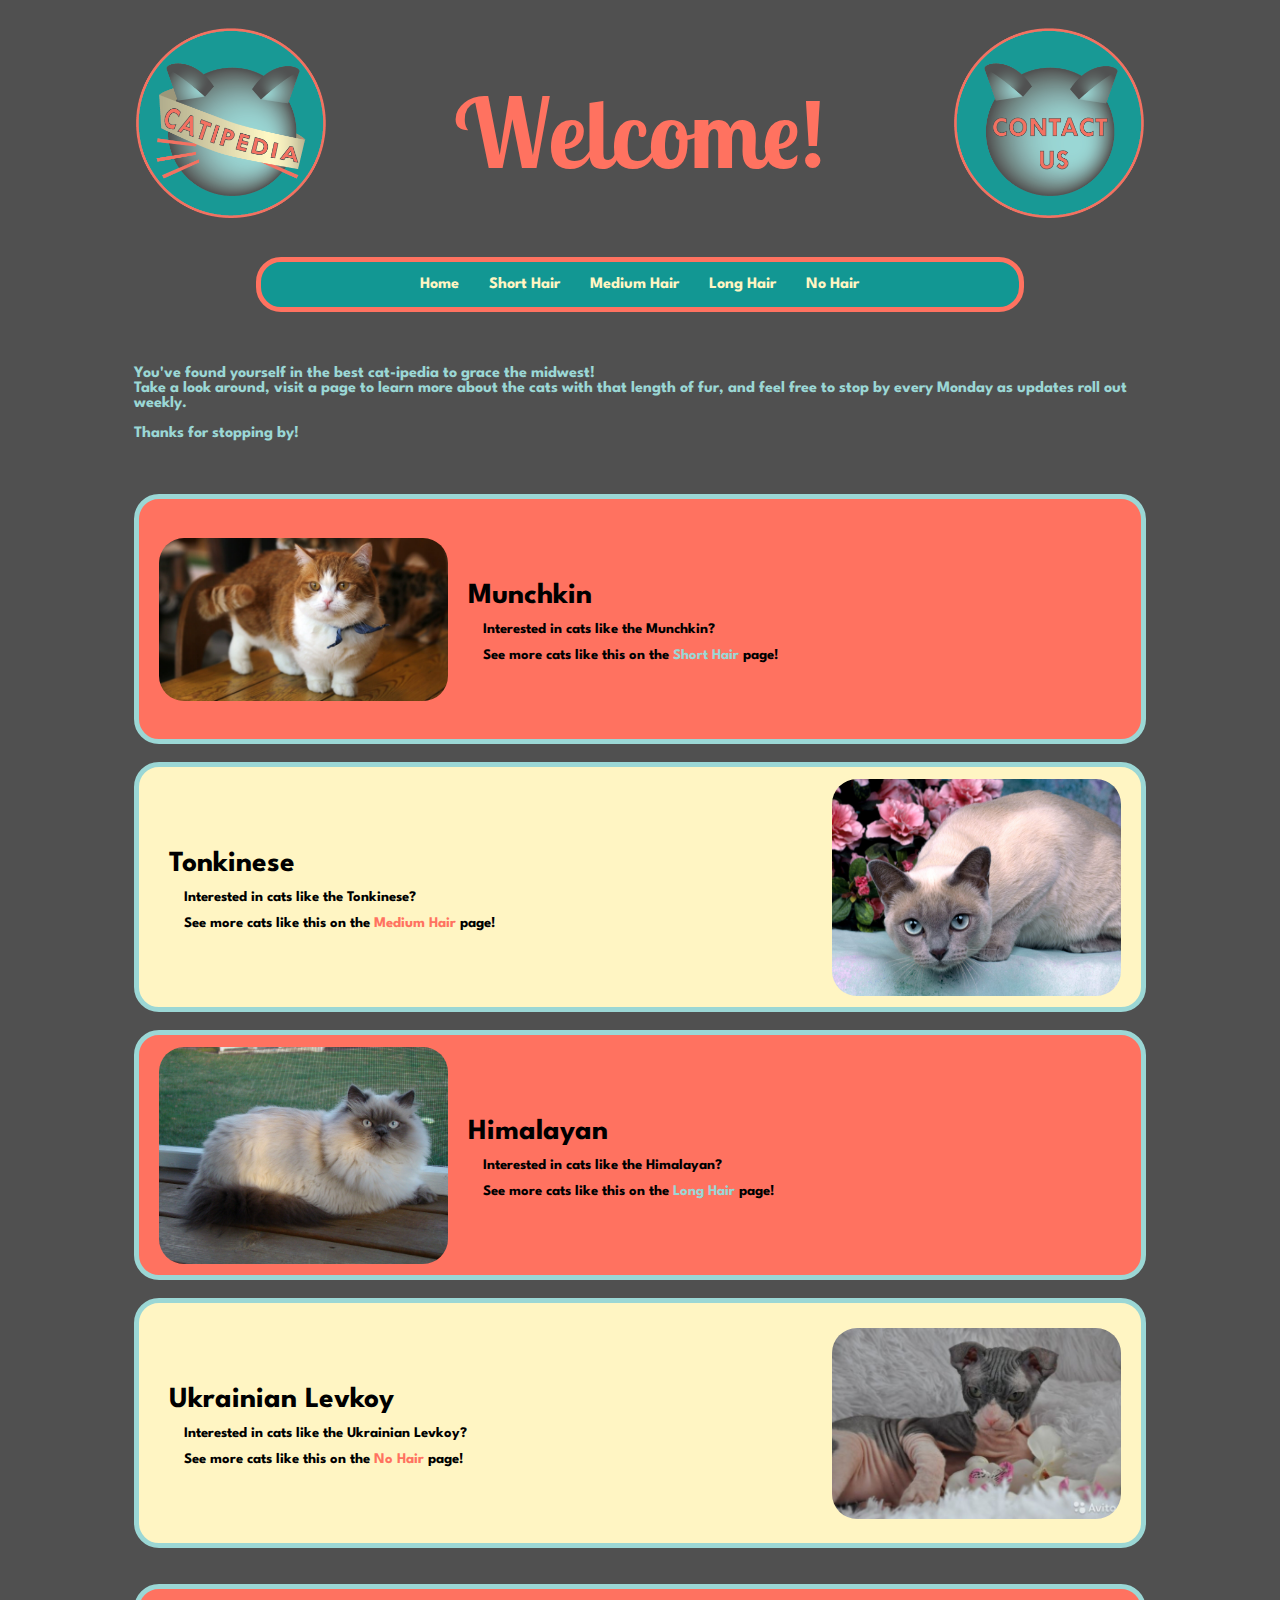
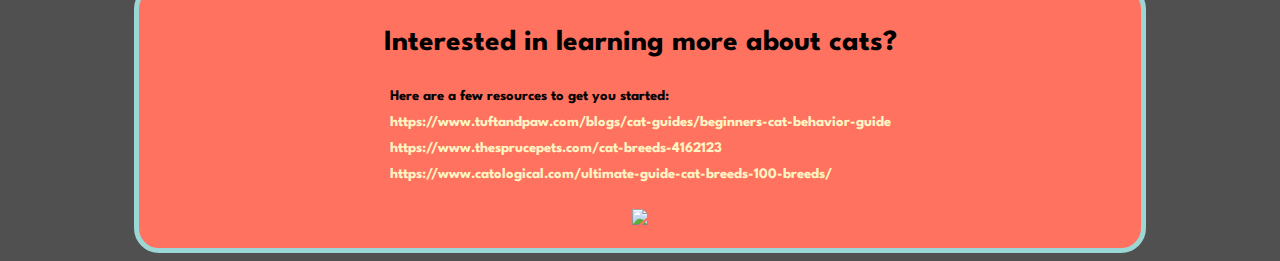
==== index.html @ 2f48dca2 "link colors" ====
﻿<!DOCTYPE html>
<html lang="en">
<head>
    <link rel='icon' href='favicon.ico' type='image/x-icon' />
    <meta charset="utf-8" />
    <title>
        Cats, cats, CATS
    </title>
    <link rel="stylesheet" href="general.css" />
    <meta name="viewport" content="width=device-width, initial-scale=1">
    <link href="https://fonts.googleapis.com/css?family=Lobster|Lobster+Two:400i|Pacifico|Spartan&display=swap" rel="stylesheet">
</head>
<body>
    <div class="bigBeautifulTop">
        <a href="index.html"><img src="/images/Cat-epedia logo.png" alt="Cat-ipedia Logo" /></a>
        <h1>
            Welcome!
        </h1>
        <a href="contact.html"><img src="/images/contactus.png" alt="Contact Us" /></a>
    </div>
    <div class="navigation">
        <nav>
            <a href="index.html">Home</a>
            <a href="shortHair.html">Short Hair</a>
            <a href="mediumHair.html">Medium Hair</a>
            <a href="longHair.html">Long Hair</a>
            <a href="noHair.html">No Hair</a>
        </nav>
    </div>
    <div class="description">
        <p>
            You've found yourself in the best cat-ipedia to grace the midwest!<br />
            Take a look around, visit a page to learn more about the cats with
            that length of fur, and feel free to stop by every Monday as updates roll out weekly.
            <br />
            <br />
            Thanks for stopping by!
        </p>
    </div>
    <div class="featureCatBreed">
        <img src="/images/munchkin.jpg" alt="Munchkin Cat" />
        <div class="boxForFormatting">
            <h1>
                Munchkin
            </h1>
            <p>
                Interested in cats like the Munchkin?<br />
                <br />See more cats like this on the <a href="shortHair.html">Short Hair</a> page!
            </p>
        </div>
    </div>
    <br />
    <div class="featureCatBreedRight">
        <div class="boxForFormattingRight">
            <h1>
                Tonkinese
            </h1>
            <p>Interested in cats like the Tonkinese?<br /><br />See more cats like this on the <a href="mediumHair.html">Medium Hair</a> page!</p>
        </div>
        <img src="/images/tonkinese.jpg" alt="Tonkinese Cat" />
        <div class="boxForFormatting">
            <h1>
                Tonkinese
            </h1>
            <p>Interested in cats like the Tonkinese?<br /><br />See more cats like this on the <a href="mediumHair.html">Medium Hair</a> page!</p>
        </div>
    </div>
    <br />
    <div class="featureCatBreed">
        <img src="/images/himalayan.jpg" alt="Himalayan Cat" />
        <div class="boxForFormatting">
            <h1>
                Himalayan
            </h1>
            <p>Interested in cats like the Himalayan?<br /><br />See more cats like this on the <a href="longHair.html">Long Hair</a> page!</p>
        </div>
    </div>
    <br />
    <div class="featureCatBreedRight">
        <div class="boxForFormattingRight">
            <h1>
                Ukrainian Levkoy
            </h1>
            <p>Interested in cats like the Ukrainian Levkoy?<br /><br />See more cats like this on the <a href="noHair.html">No Hair</a> page!</p>
        </div>
        <img src="/images/ukrainianlevkoy.jpeg" alt="Ukrainian Levkoy Cat" />
        <div class="boxForFormatting">
            <h1>
                Ukrainian Levkoy
            </h1>
            <p>Interested in cats like the Ukrainian Levkoy<br />?<br />See more cats like this on the <a href="noHair.html">No Hair</a> page!</p>
        </div>
    </div>
    <br />
    <br />
    <div class="moreInfo">
        <h1>Interested in learning more about cats?</h1>
        <p>
            Here are a few resources to get you started: <br /><br />
            <a href="https://www.tuftandpaw.com/blogs/cat-guides/beginners-cat-behavior-guide">https://www.tuftandpaw.com/blogs/cat-guides/beginners-cat-behavior-guide</a><br />
            <br />
            <a href="https://www.thesprucepets.com/cat-breeds-4162123">https://www.thesprucepets.com/cat-breeds-4162123</a><br />
            <br />
            <a href="https://www.catological.com/ultimate-guide-cat-breeds-100-breeds/">https://www.catological.com/ultimate-guide-cat-breeds-100-breeds/</a><br />
            <br />
        </p>
        <div id="frontpageGif">
            <img src="https://media3.giphy.com/media/VbnUQpnihPSIgIXuZv/giphy.gif" style="width: 100%" />
        </div>
    </div>
</body>
</html>
---- general.css ----
﻿.footer {
    float: right;
    position: relative;
    vertical-align: bottom;
}


body {
    background-color: #505050; /*black*/
    font-family: Helvetica, sans-serif;
    display: flex;
    flex-direction: column;
}

.bigBeautifulTop {
    display: flex;
    flex-direction: row;
    justify-content: space-evenly;
    align-content: center;
}

    .bigBeautifulTop h1 {
        color: #FF7260; /*pink*/
        font-family: 'Lobster Two';
        font-size: 72pt;
    }

    .bigBeautifulTop a {
        width: 15%;
        height: auto;
        margin: 20px;
    }

    .bigBeautifulTop > a > img {
        width: 100%;
        height: auto;
    }

.moreInfo {
    display: flex;
    flex-direction: column;
    font-size: 11pt;
    font-family: 'Spartan';
    font-weight: bold;
    border-radius: 25px;
    margin-left: 10%;
    margin-right: 10%;
    padding: 20px;
    border: 5px solid #9BD7D5;
    align-items: center;
    height: auto;
    background-color: #FF7260; /*pink*/
}

    .moreInfo a {
        color: #FFF5C3; /*yellow*/
        text-decoration: none;
        font-family: 'Spartan';
        font-weight: bold;
        transition: color .5s;
    }

        .moreInfo a:link {
            color: #FFF5C3;
        }

        .moreInfo a:hover {
            color: #505050; /*black*/
        }

.contactUs {
    display: flex;
    flex-direction: row;
    justify-content: center;
    margin-top: 5%;
    align-content: center;
    font-family: 'Spartan';
    font-weight: bold;
    color: #FFF5C3;
}

    .contactUs p {
        margin-right: 20px;
        margin-top: 8px;
    }

    .contactUs textarea {
        width: 200px;
        height: 25px;
        margin-right: 20px;
        font-size: 14pt;
        font-family: 'Spartan';
        color: #505050;
        padding-top: 8px;
    }

    .contactUs > input {
        width: 200px;
        height: 100px;
        border-radius: 25px;
        border: 5px solid;
        font-family: 'Spartan';
        font-weight: bold;
        font-size: 14pt;
    }

        .contactUs > input:disabled {
            background-color: #b2d6d5;
            color: #757474;
            border-color: #f5f0da;
        }

        .contactUs > input:enabled {
            transition-duration: 0.4s;
            background-color: #9BD7D5;
            color: #505050;
            border-color: #FFF5C3;
        }

            .contactUs > input:enabled:hover {
                background-color: #129793;
                border-color: #FF7260;
            }

        .contactUs > input.move {
            transform: rotate(360deg);
        }

#messageSent {
    display: none;
    font-family: 'Spartan';
    font-weight: bold;
    font-size: 18pt;
    color: #FFF5C3;
    text-align: center;
}

.featureCatBreed {
    display: flex;
    flex-direction: row;
    font-size: 11pt;
    font-family: 'Spartan';
    font-weight: bold;
    border-radius: 25px;
    margin-left: 10%;
    margin-right: 10%;
    padding: 20px;
    border: 5px solid #9BD7D5;
    align-items: center;
    height: 200px;
    background-color: #FF7260;
}

    .featureCatBreed img {
        width: 30%;
        border-radius: 25px;
        height: auto;
    }

    .featureCatBreed a {
        color: #FFF5C3; /*yellow*/
        text-decoration: none;
        font-family: 'Spartan';
        font-weight: bold;
        transition: color .5s;
    }

        .featureCatBreed a:link {
            color: #9BD7D5;
        }

        .featureCatBreed a:hover {
            color: #505050; /*black*/
        }

.featureCatBreedRight {
    display: flex;
    flex-direction: row;
    font-size: 11pt;
    font-family: 'Spartan';
    font-weight: bold;
    border-radius: 25px;
    margin-left: 10%;
    margin-right: 10%;
    padding: 20px;
    border: 5px solid #9BD7D5;
    justify-content: flex-end;
    align-items: center;
    height: 200px;
    background-color: #FFF5C3;
}

    .featureCatBreedRight img {
        width: 30%;
        border-radius: 25px;
        height: auto;
    }

    .featureCatBreedRight > .boxForFormattingRight {
        display: flex;
    }

    .featureCatBreedRight > .boxForFormatting {
        display: none;
    }

    .featureCatBreedRight a {
        color: #FF7260; /*pink*/
        text-decoration: none;
        font-family: 'Spartan';
        font-weight: bold;
        transition: color .5s;
    }

        .featureCatBreedRight a:link {
            color: #FF7260;
        }

        .featureCatBreedRight a:hover {
            color: #505050; /*black*/
        }


.newCatBreed {
    display: flex;
    flex-direction: row;
    font-size: 11pt;
    font-family: 'Spartan';
    font-weight: bold;
    border: 5px dotted #FFF5C3;
    background-color: #9BD7D5;
    border-radius: 25px;
    margin-left: 10%;
    margin-right: 10%;
    padding: 20px;
    height: 200px;
}

    .newCatBreed img {
        width: 30%;
        border-radius: 25px;
        height: auto;
        align-self: center;
    }

.boxForFormatting {
    display: flex;
    flex-direction: column;
    margin-left: 20px;
    margin-bottom: 0;
}

    .boxForFormatting p {
        margin-left: 15px;
    }

    .boxForFormatting h1 {
        margin-bottom: 0;
    }

    .boxForFormatting > h1 > span {
        color: gray;
        font-size: 14pt;
    }

.boxForFormattingRight {
    width: 100%;
    justify-items: flex-end;
    display: flex;
    flex-direction: column;
}

    .boxForFormattingRight h1 {
        margin-bottom: 0;
        margin-left: 10px;
        margin-right: 10px;
    }

    .boxForFormattingRight p {
        justify-self: flex-start;
        margin-left: 25px;
        margin-right: 25px;
    }

    .boxForFormattingRight > h1 > span {
        color: gray;
        font-size: 14pt;
    }

.newCatBreedRight {
    display: flex;
    flex-direction: row;
    font-size: 11pt;
    font-family: 'Spartan';
    font-weight: bold;
    border: 5px dotted #FFF5C3; /*yellow*/
    background-color: #9BD7D5; /*blue*/
    border-radius: 25px;
    margin-left: 10%;
    margin-right: 10%;
    padding: 20px;
    justify-content: flex-end;
    height: 200px;
}

    .newCatBreedRight img {
        width: 30%;
        border-radius: 25px;
        height: auto;
        align-self: center;
    }

    .newCatBreedRight > .boxForFormattingRight {
        display: flex;
    }

    .newCatBreedRight > .boxForFormatting {
        display: none;
    }


#frontpageGif {
    align-self: center;
    width: auto;
}

.description {
    position: relative;
    margin-top: 3%;
    margin-left: 10%;
    margin-bottom: 3%;
    margin-right: 10%;
    color: #9BD7D5; /*blue*/
    font-family: 'Spartan';
    font-weight: bold;
}

    .description h1 {
        font-family: 'Lobster Two';
        font-size: 36pt;
        color: #FFF5C3; /*yellow*/
    }

    .description ul li {
        padding-top: 10px;
    }


.navigation {
    display: flex;
    flex-direction: row;
    position: relative;
    background-color: #129793; /*teal*/
    height: 40%;
    border-radius: 25px;
    justify-content: space-around;
    width: 60%;
    align-self: center;
    border: solid;
    border-color: #FF7260;
    border-width: 5px;
    flex-wrap: nowrap;
}

    .navigation a {
        padding: 15px;
        color: #FFF5C3; /*yellow*/
        text-decoration: none;
        font-family: 'Spartan';
        font-weight: bold;
        transition: color .5s;
    }

        .navigation a:link {
            color: #FFF5C3;
        }

        .navigation a:hover {
            color: #FF7260; /*pink*/
        }

    .navigation nav {
        display: flex;
        flex-direction: row;
    }

#email {
    width: 300px;
}

#message {
    width: 500px;
    height: 200px;
}

@media screen and (max-width: 991px) {
    .navigation {
        width: 80%;
    }

    .featureCatBreedRight {
        margin: 0;
    }

    /*.featureCatBreedRight img {
            flex-grow: 2;
        }

        .featureCatBreedRight h1, p {
            flex-grow: 1;
        }*/

    .featureCatBreed {
        margin: 0;
    }

    /*.featureCatBreed img {
            flex-grow: 2;
        }

        .featureCatBreed h1, p {
            flex-grow: 1;
        }*/

    .newCatBreed {
        margin: 0;
    }

    /*.newCatBreed img {
            flex-grow: 2;
        }

        .newCatBreed h1, p {
            flex-grow: 1;
        }*/

    .newCatBreedRight {
        margin: 0;
    }

    /*.newCatBreedRight img {
            flex-grow: 2;
        }

        .newCatBreedRight h1, p {
            flex-grow: 1;
        }*/
}

@media screen and (max-width: 767px) {
    .navigation nav {
        width: 100%;
        flex-direction: column;
        justify-content: space-around;
        font-size: 21pt;
    }

    .navigation a {
        align-self: center;
        padding: 10px;
    }

    .bigBeautifulTop {
        flex-direction: column;
        align-items: center;
    }

        .bigBeautifulTop h1 {
            margin: 5px;
        }

        .bigBeautifulTop a {
            width: 50%;
        }

    .featureCatBreed {
        margin: 0;
        flex-direction: column;
        height: auto;
    }

        .featureCatBreed img {
            width: 100%;
            height: auto;
            align-self: center;
            margin: 20px;
        }

    .featureCatBreedRight {
        margin: 0;
        flex-direction: column;
        height: auto;
    }

        .featureCatBreedRight img {
            width: 100%;
            height: auto;
            align-self: center;
            margin: 20px;
        }

        .featureCatBreedRight > .boxForFormattingRight {
            display: none;
        }

        .featureCatBreedRight > .boxForFormatting {
            display: flex;
        }

    .newCatBreed {
        margin: 0;
        flex-direction: column;
        height: auto;
        font-size: 21pt;
    }

        .newCatBreed img {
            width: 100%;
            height: auto;
            align-self: center;
            margin: 20px;
        }

    .newCatBreedRight {
        margin: 0;
        flex-direction: column;
        justify-items: center;
        height: auto;
        font-size: 21pt;
    }

        .newCatBreedRight img {
            width: 100%;
            align-self: center;
            height: auto;
            border-radius: 25px;
            margin: 20px;
        }

        .newCatBreedRight > .boxForFormattingRight {
            display: none;
        }

        .newCatBreedRight > .boxForFormatting {
            display: flex;
        }

    .contactUs {
        flex-direction: column;
        align-items: center;
        font-size: 18pt;
    }

        .contactUs textarea {
            width: 90%;
            height: 50px;
            margin-bottom: 20px;
            font-size: 16pt;
        }

    #email {
        width: 90%;
    }

    #message {
        width: 90%;
    }

    .contactUs > input {
        font-size: 18pt;
    }

    .boxForFormatting > h1 > span {
        font-size: 18pt;
    }

    .boxForFormattingRight > h1 > span {
        font-size: 18pt;
    }
}
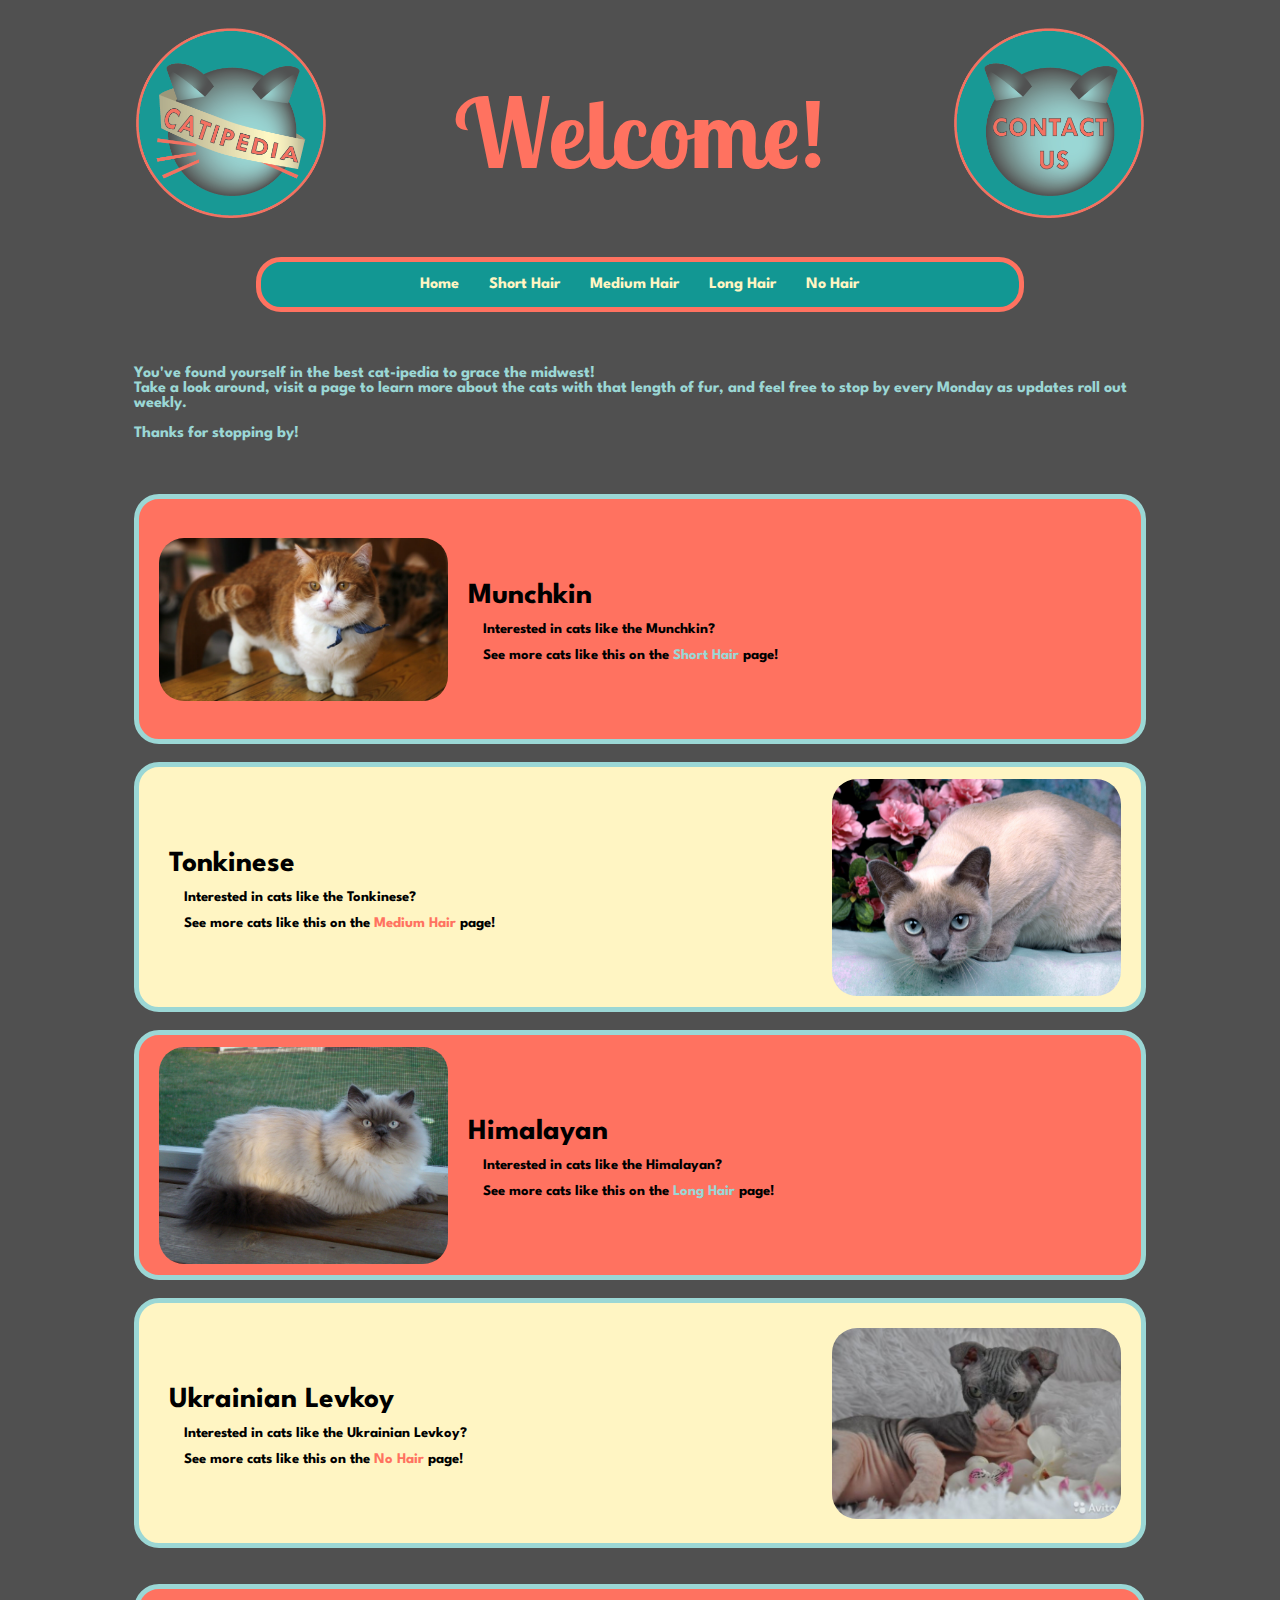
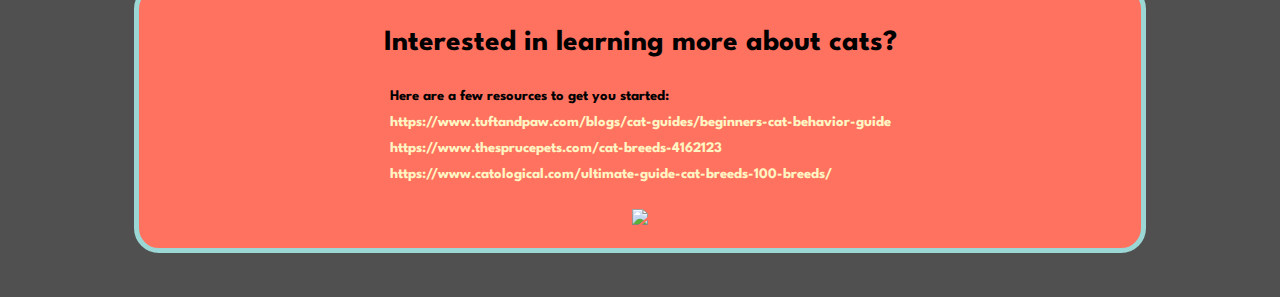
==== commit f6f132a3: "moreinfo responsive" ====
--- a/index.html
+++ b/index.html
@@ -108,5 +108,7 @@
             <img src="https://media3.giphy.com/media/VbnUQpnihPSIgIXuZv/giphy.gif" style="width: 100%" />
         </div>
     </div>
+    <br />
+<br />
 </body>
 </html>
--- a/general.css
+++ b/general.css
@@ -402,49 +402,21 @@
         margin: 0;
     }
 
-    /*.featureCatBreedRight img {
-            flex-grow: 2;
-        }
-
-        .featureCatBreedRight h1, p {
-            flex-grow: 1;
-        }*/
-
     .featureCatBreed {
         margin: 0;
     }
 
-    /*.featureCatBreed img {
-            flex-grow: 2;
-        }
-
-        .featureCatBreed h1, p {
-            flex-grow: 1;
-        }*/
-
     .newCatBreed {
         margin: 0;
     }
 
-    /*.newCatBreed img {
-            flex-grow: 2;
-        }
-
-        .newCatBreed h1, p {
-            flex-grow: 1;
-        }*/
-
     .newCatBreedRight {
         margin: 0;
     }
 
-    /*.newCatBreedRight img {
-            flex-grow: 2;
-        }
-
-        .newCatBreedRight h1, p {
-            flex-grow: 1;
-        }*/
+    .moreInfo {
+        margin: 0;
+    }
 }
 
 @media screen and (max-width: 767px) {
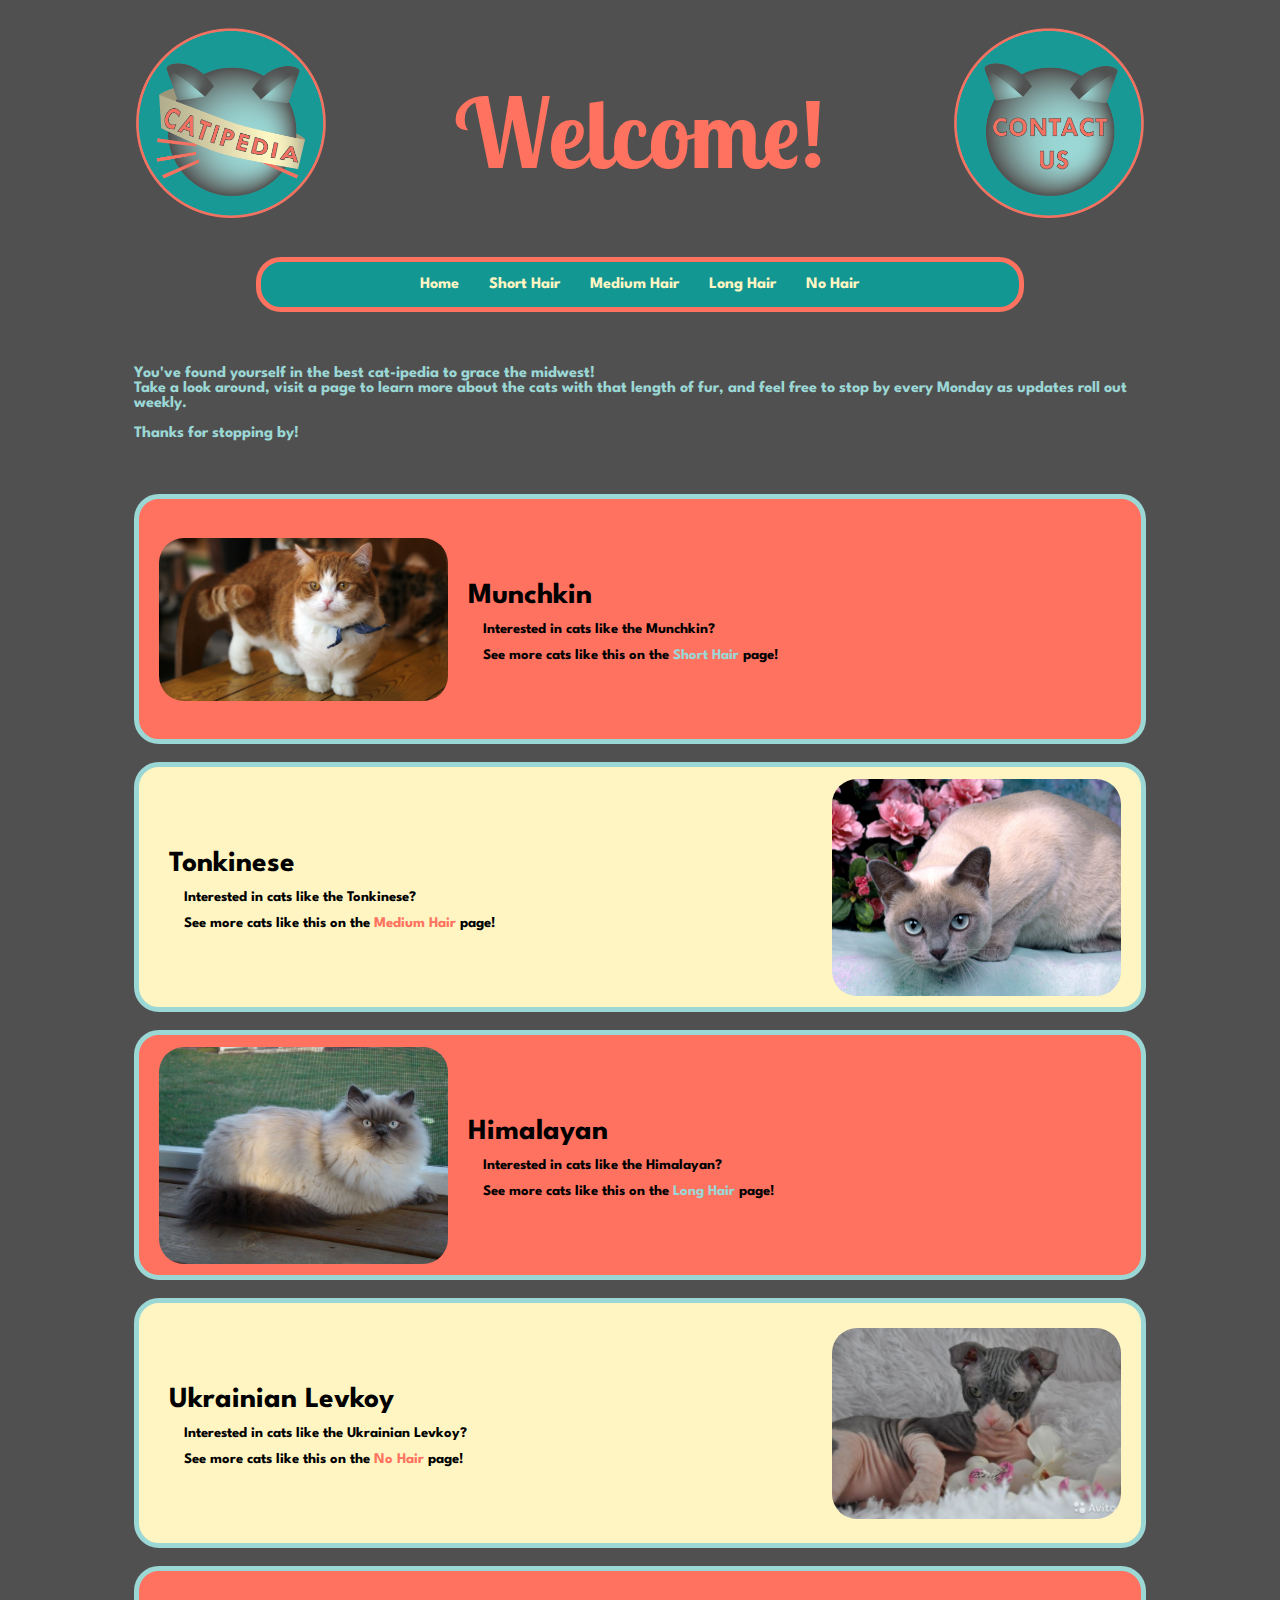
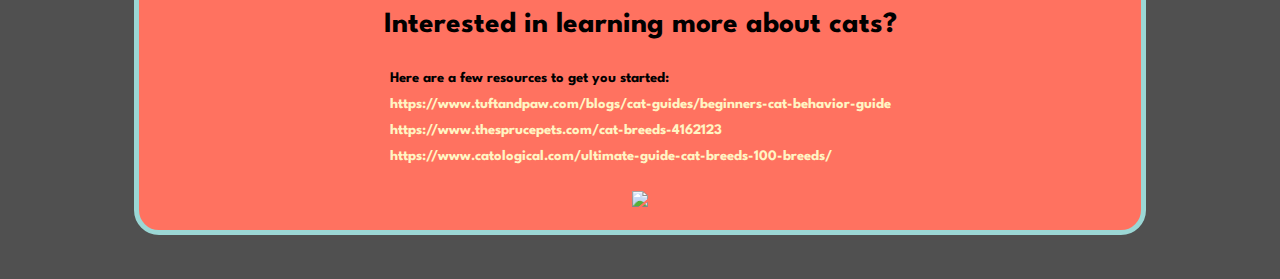
==== commit 4ffe438e: "one quick fix and all is well" ====
--- a/index.html
+++ b/index.html
@@ -92,7 +92,6 @@
         </div>
     </div>
     <br />
-    <br />
     <div class="moreInfo">
         <h1>Interested in learning more about cats?</h1>
         <p>
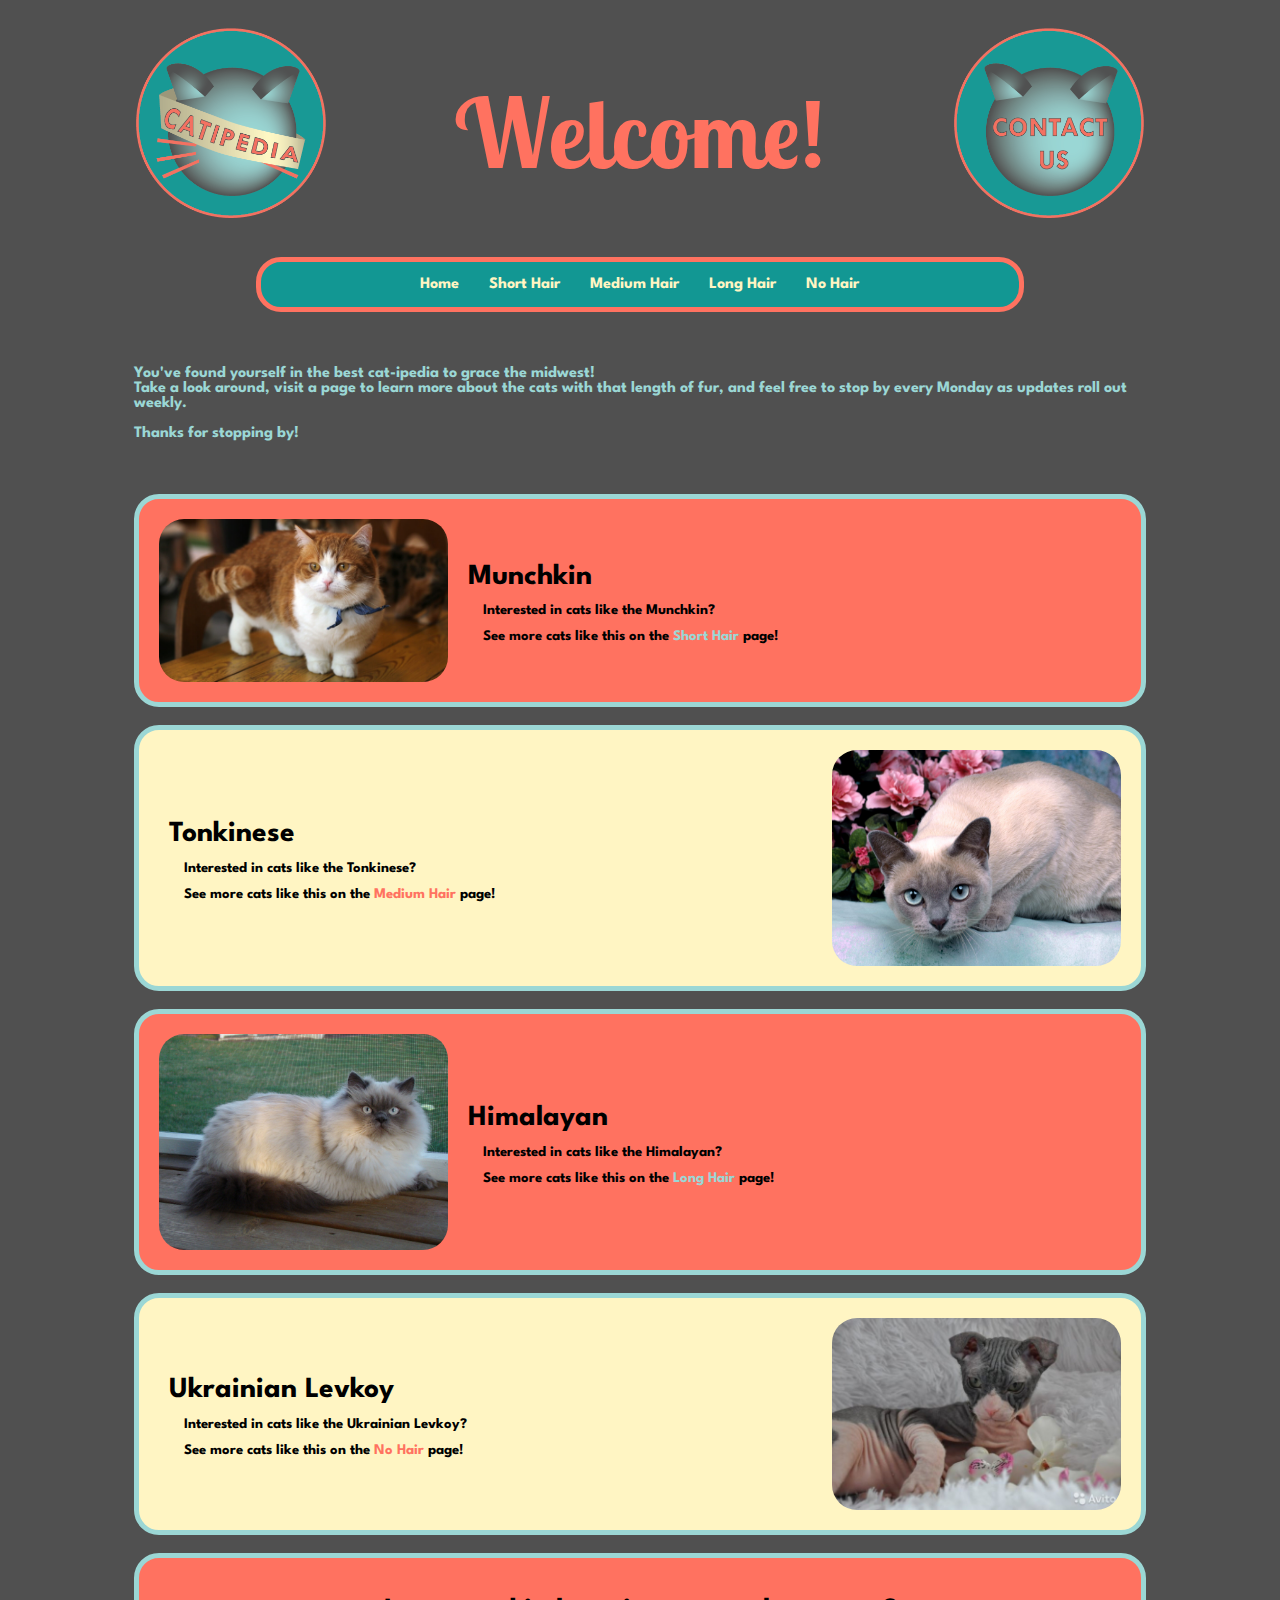
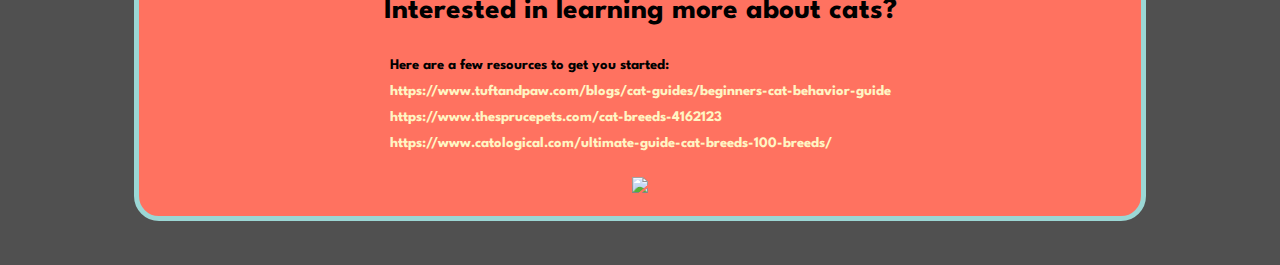
==== commit 3f779adc: "spacing for cat info" ====
--- a/index.html
+++ b/index.html
@@ -88,7 +88,7 @@
             <h1>
                 Ukrainian Levkoy
             </h1>
-            <p>Interested in cats like the Ukrainian Levkoy<br />?<br />See more cats like this on the <a href="noHair.html">No Hair</a> page!</p>
+            <p>Interested in cats like the Ukrainian Levkoy?<br /><br />See more cats like this on the <a href="noHair.html">No Hair</a> page!</p>
         </div>
     </div>
     <br />
--- a/general.css
+++ b/general.css
@@ -147,7 +147,6 @@
     padding: 20px;
     border: 5px solid #9BD7D5;
     align-items: center;
-    height: 200px;
     background-color: #FF7260;
 }
 
@@ -186,7 +185,6 @@
     border: 5px solid #9BD7D5;
     justify-content: flex-end;
     align-items: center;
-    height: 200px;
     background-color: #FFF5C3;
 }
 
@@ -233,7 +231,6 @@
     margin-left: 10%;
     margin-right: 10%;
     padding: 20px;
-    height: 200px;
 }
 
     .newCatBreed img {
@@ -300,7 +297,6 @@
     margin-right: 10%;
     padding: 20px;
     justify-content: flex-end;
-    height: 200px;
 }
 
     .newCatBreedRight img {
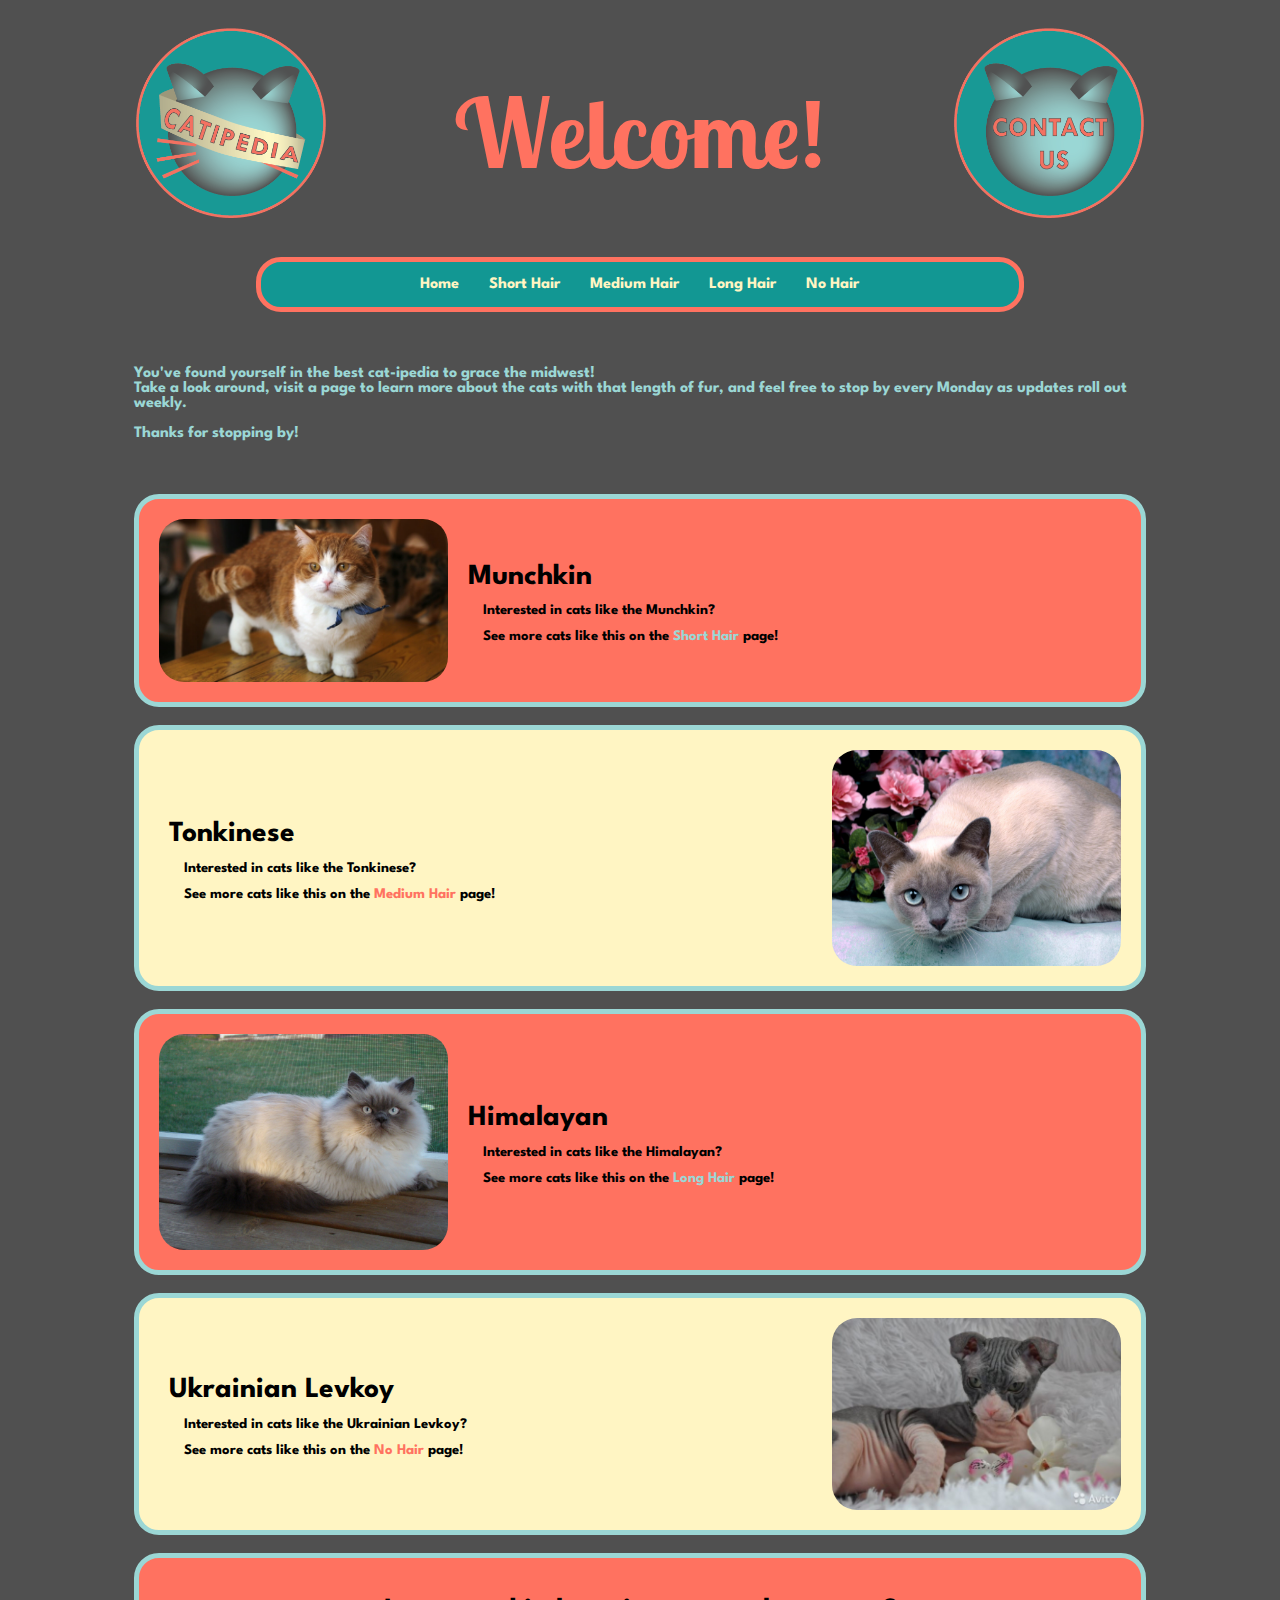
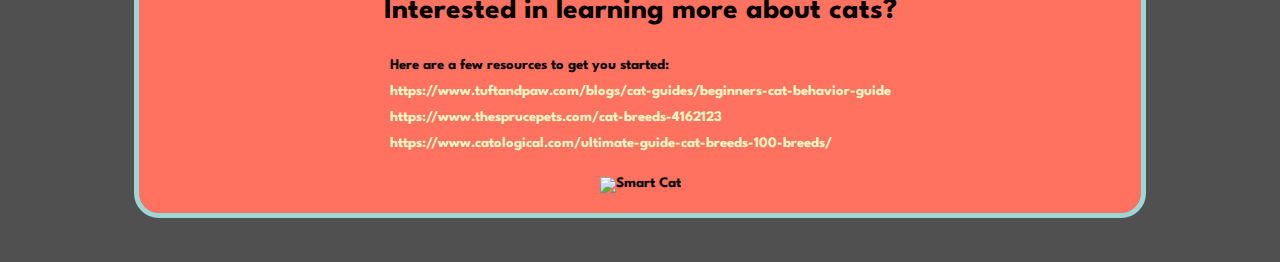
==== commit 2649183b: "fixing home page validation issues" ====
--- a/index.html
+++ b/index.html
@@ -8,11 +8,12 @@
     </title>
     <link rel="stylesheet" href="general.css" />
     <meta name="viewport" content="width=device-width, initial-scale=1">
-    <link href="https://fonts.googleapis.com/css?family=Lobster|Lobster+Two:400i|Pacifico|Spartan&display=swap" rel="stylesheet">
+    <link href="https://fonts.googleapis.com/css?family=Lobster+Two:400i&display=swap" rel="stylesheet">
+    <link href="https://fonts.googleapis.com/css?family=Spartan&display=swap" rel="stylesheet" />
 </head>
 <body>
     <div class="bigBeautifulTop">
-        <a href="index.html"><img src="/images/Cat-epedia logo.png" alt="Cat-ipedia Logo" /></a>
+        <a href="index.html"><img src="/images/Cat-epedialogo.png" alt="Cat-ipedia Logo" /></a>
         <h1>
             Welcome!
         </h1>
@@ -96,15 +97,15 @@
         <h1>Interested in learning more about cats?</h1>
         <p>
             Here are a few resources to get you started: <br /><br />
-            <a href="https://www.tuftandpaw.com/blogs/cat-guides/beginners-cat-behavior-guide">https://www.tuftandpaw.com/blogs/cat-guides/beginners-cat-behavior-guide</a><br />
+            <a target="_blank" href="https://www.tuftandpaw.com/blogs/cat-guides/beginners-cat-behavior-guide">https://www.tuftandpaw.com/blogs/cat-guides/beginners-cat-behavior-guide</a><br />
             <br />
-            <a href="https://www.thesprucepets.com/cat-breeds-4162123">https://www.thesprucepets.com/cat-breeds-4162123</a><br />
+            <a target="_blank" href="https://www.thesprucepets.com/cat-breeds-4162123">https://www.thesprucepets.com/cat-breeds-4162123</a><br />
             <br />
-            <a href="https://www.catological.com/ultimate-guide-cat-breeds-100-breeds/">https://www.catological.com/ultimate-guide-cat-breeds-100-breeds/</a><br />
+            <a target="_blank" href="https://www.catological.com/ultimate-guide-cat-breeds-100-breeds/">https://www.catological.com/ultimate-guide-cat-breeds-100-breeds/</a><br />
             <br />
         </p>
         <div id="frontpageGif">
-            <img src="https://media3.giphy.com/media/VbnUQpnihPSIgIXuZv/giphy.gif" style="width: 100%" />
+            <img src="https://media3.giphy.com/media/VbnUQpnihPSIgIXuZv/giphy.gif" style="width: 100%" alt="Smart Cat" />
         </div>
     </div>
     <br />
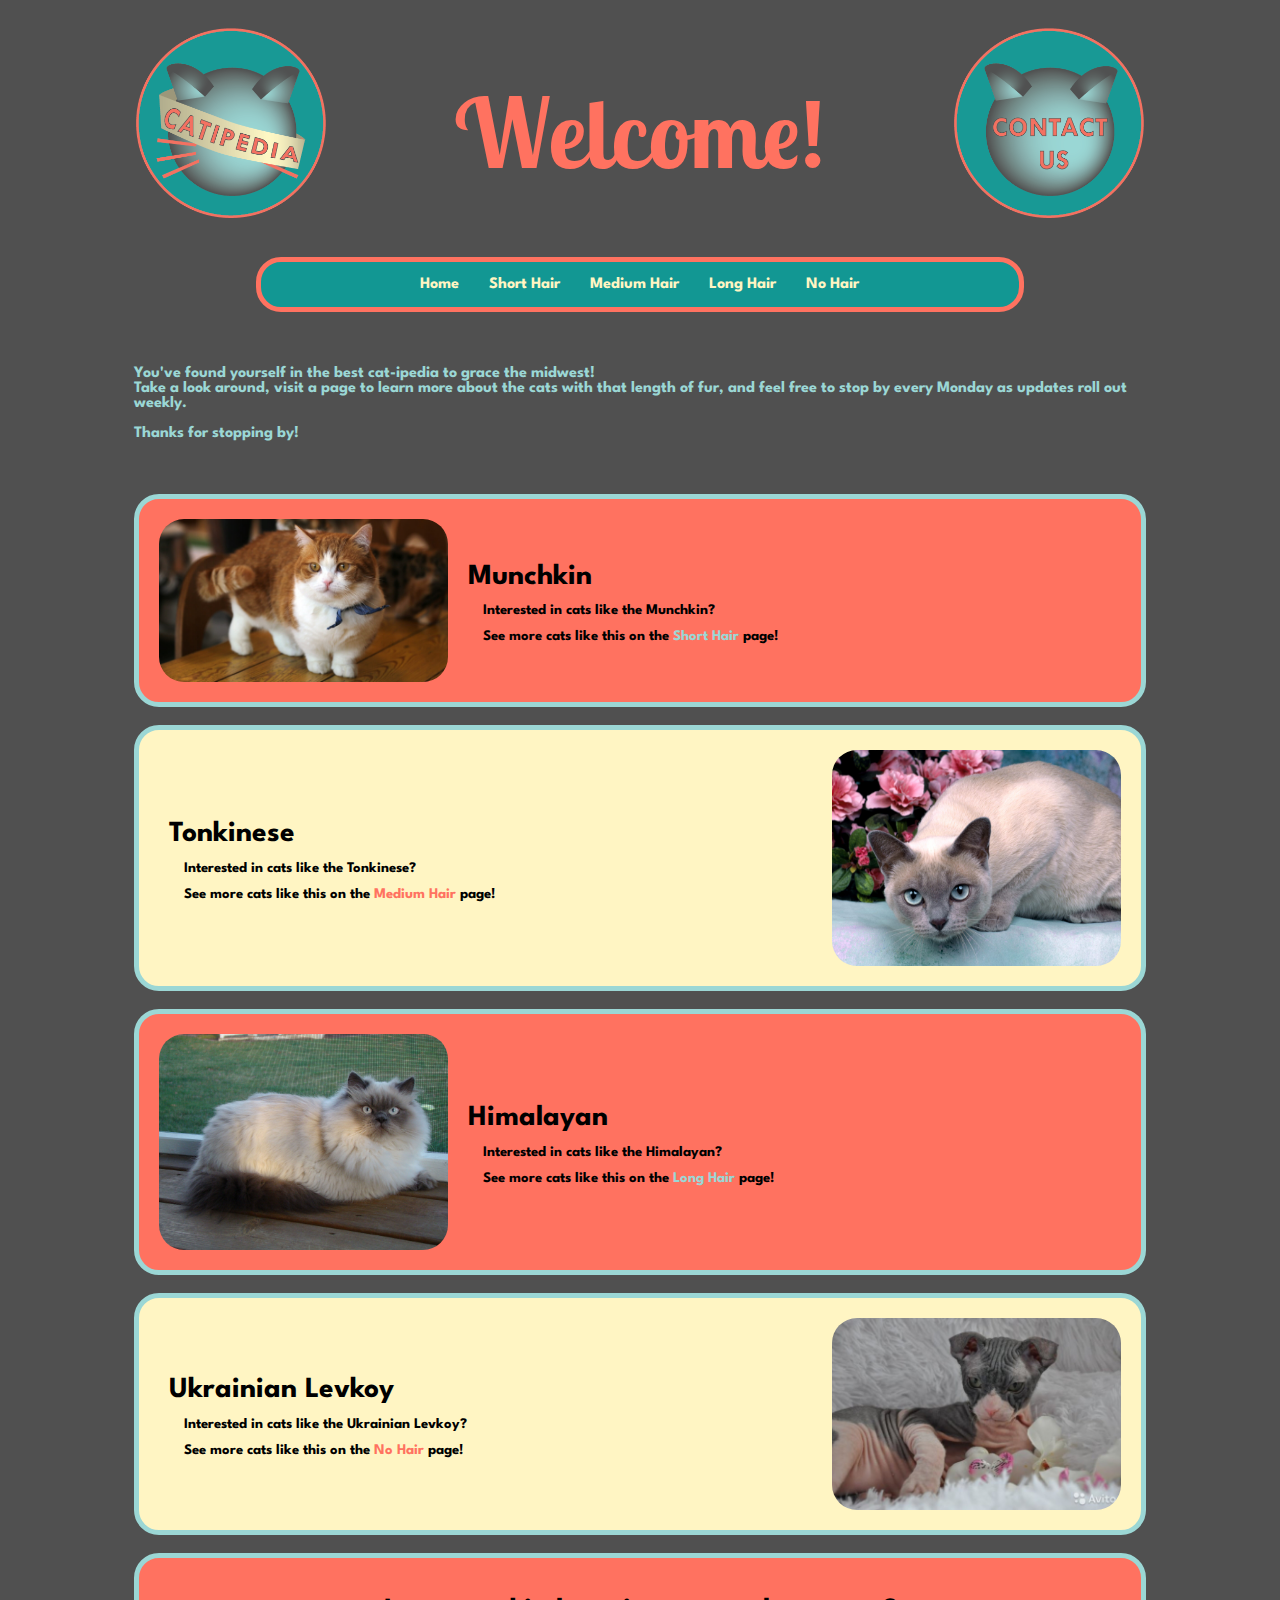
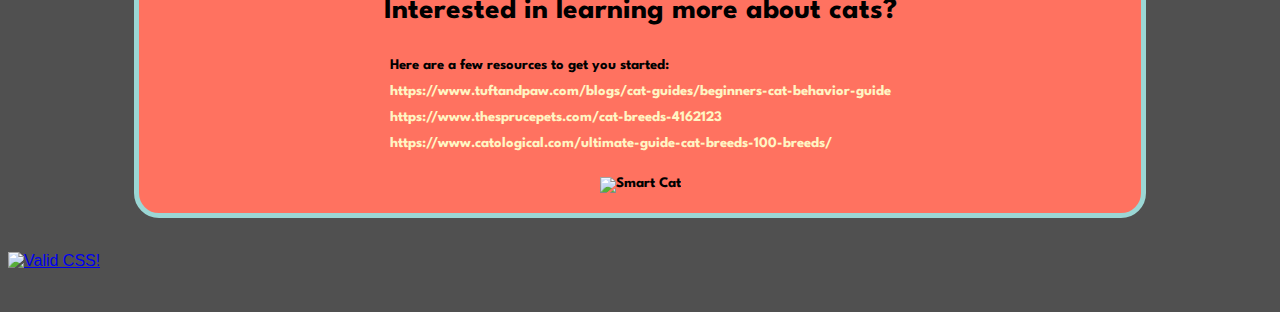
==== commit f1acf230: "validated!" ====
--- a/index.html
+++ b/index.html
@@ -109,6 +109,13 @@
         </div>
     </div>
     <br />
-<br />
+    <p>
+        <a href="https://jigsaw.w3.org/css-validator/check/referer">
+            <img style="border:0;width:88px;height:31px"
+                 src="https://jigsaw.w3.org/css-validator/images/vcss-blue"
+                 alt="Valid CSS!" />
+        </a>
+    </p>
+    <br />
 </body>
 </html>
